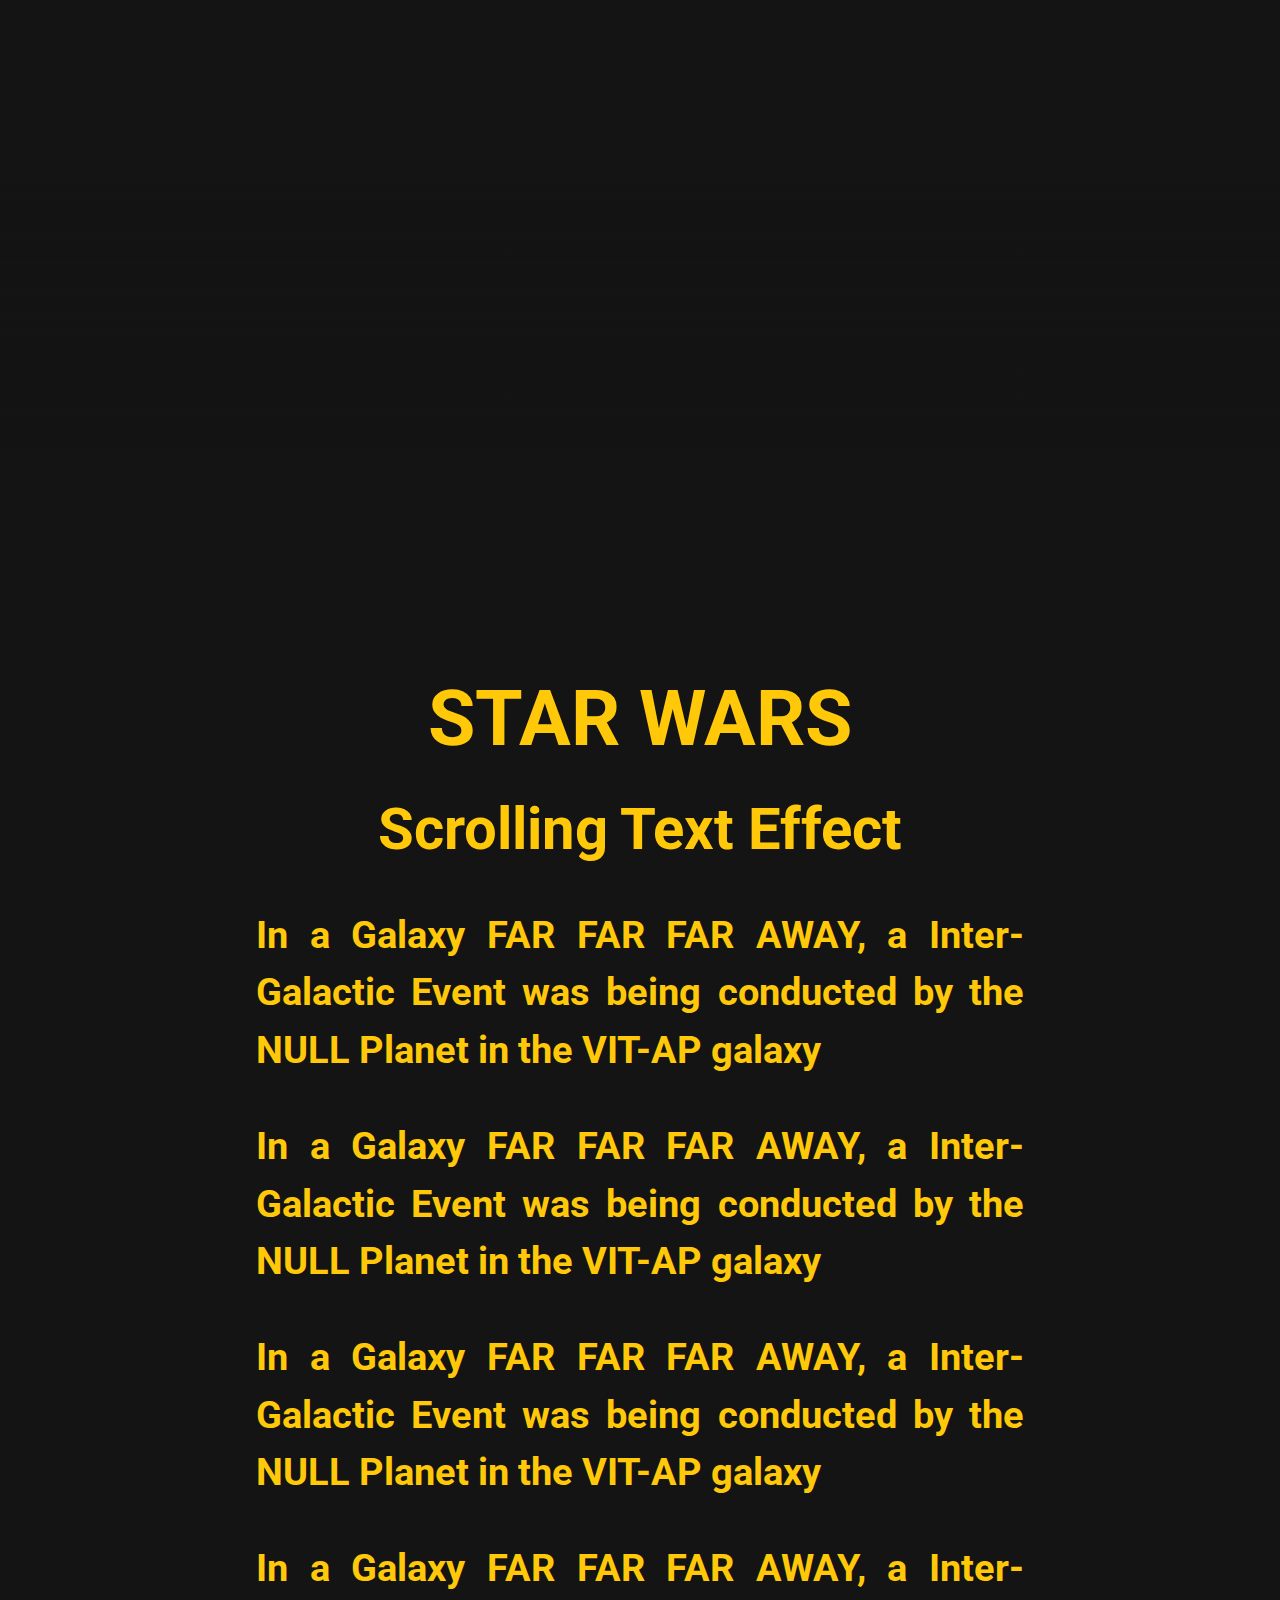
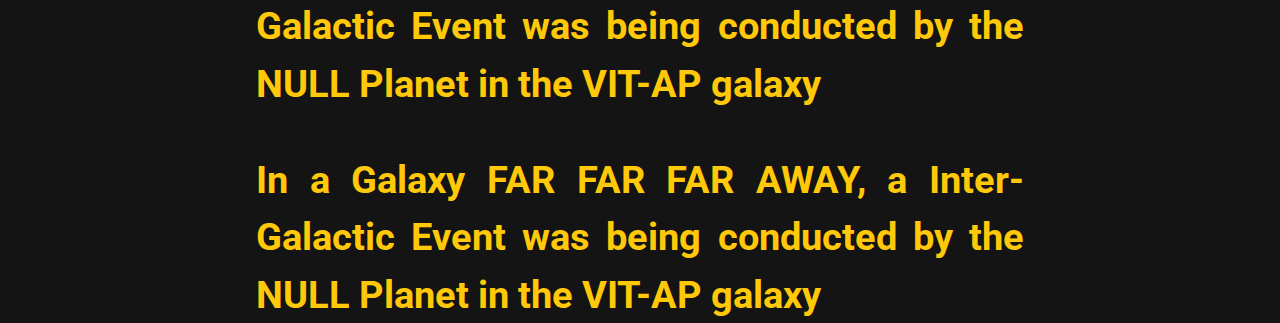
==== starwars.html @ bf1aac64 "Add files via upload" ====
<html lang="en">
<head>
  <meta charset="UTF-8">
  <meta name="viewport" content="width=device-width, initial-scale=1.0">
  <link rel="stylesheet" href="styless.css">
  <title>Document</title>
</head>
<body>
  <div class="wrapper">
    <div class="scroll-text">
      <h1>STAR WARS</h1>
      <h2>Scrolling Text Effect</h2>
      <p>In a Galaxy FAR FAR FAR AWAY, a Inter-Galactic Event was being conducted by the NULL Planet in the VIT-AP galaxy</p>
      <p>In a Galaxy FAR FAR FAR AWAY, a Inter-Galactic Event was being conducted by the NULL Planet in the VIT-AP galaxy</p>
      <p>In a Galaxy FAR FAR FAR AWAY, a Inter-Galactic Event was being conducted by the NULL Planet in the VIT-AP galaxy</p>
      <p>In a Galaxy FAR FAR FAR AWAY, a Inter-Galactic Event was being conducted by the NULL Planet in the VIT-AP galaxy</p>
      <p>In a Galaxy FAR FAR FAR AWAY, a Inter-Galactic Event was being conducted by the NULL Planet in the VIT-AP galaxy</p>
    </div>
  </div>
</body>
</html>
---- styless.css ----
@import url('https://fonts.googleapis.com/css2?family=Roboto:wght@500;700&display=swap');

body {
  background: rgb(20,20,20);
  overflow: hidden;
  font-family: 'Roboto';
  /* push down the the wrapper by half the page */
  margin: 50% 0 0 0;
  position: relative;
}
body::after {
  content: '';
  position: fixed;
  top: 0;
  width: 100%;
  height: 50%;
  /* background to fade out the text as it goes up */
  background: linear-gradient(180deg, rgba(20,20,20,1) 40%, rgba(20,20,20,0) 100%);
}
.wrapper {
  display: flex;
  height: 100%;
  width: 60%;
  margin: 0 auto;
  /* perspective gives us a 3d space within the element to work with*/
  /* perspective also has the effect of pushing the content "down" */
  perspective: 450px;
}
.scroll-text {
  color: #ffc909;
  font-size: 3vw;
  line-height: 1.5em;
  font-weight: bold;
  text-align: justify;
  position: relative;
  animation: scroll 60s linear forwards;
}
h1,h2 {
  text-align: center;
}

@keyframes scroll {
	from { top: 0; transform: translateZ(0) rotateX(20deg); }
	to { top: -7500px; transform: translateZ(-2500px) rotateX(21deg); }
}
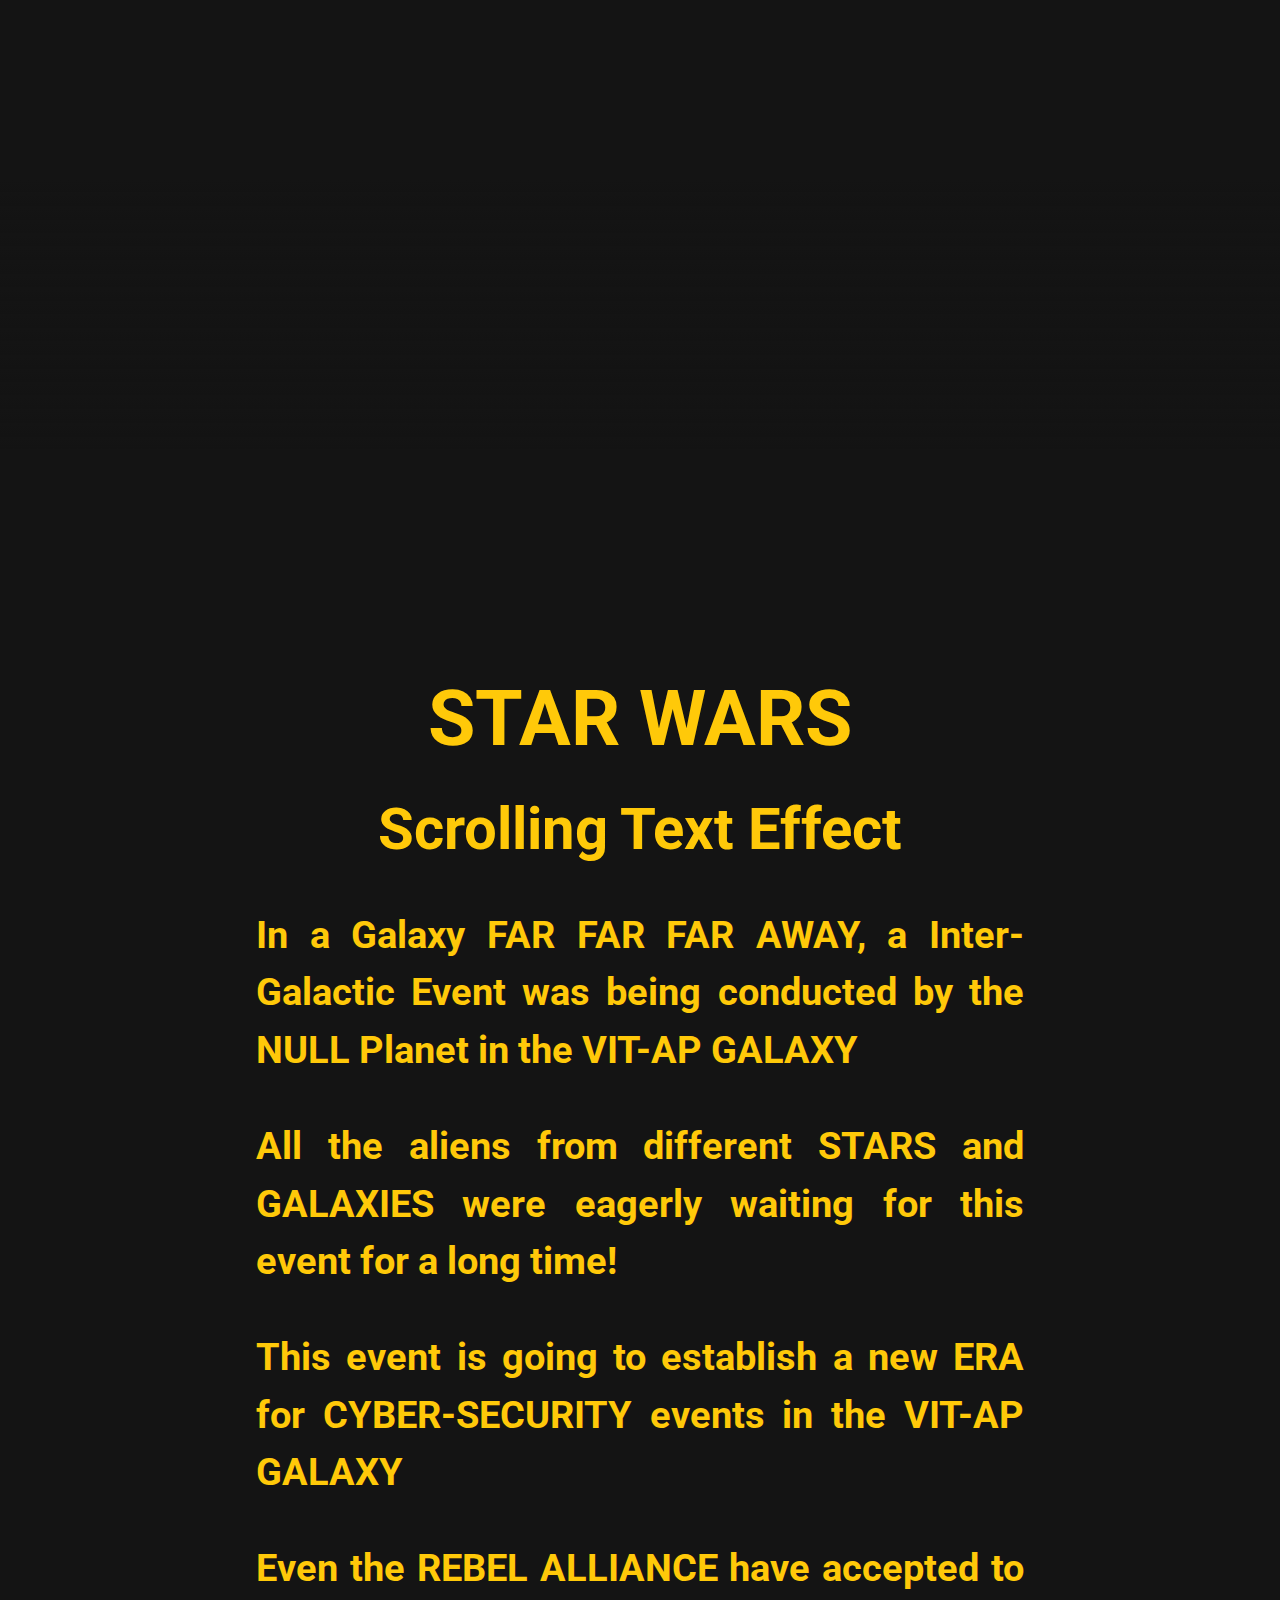
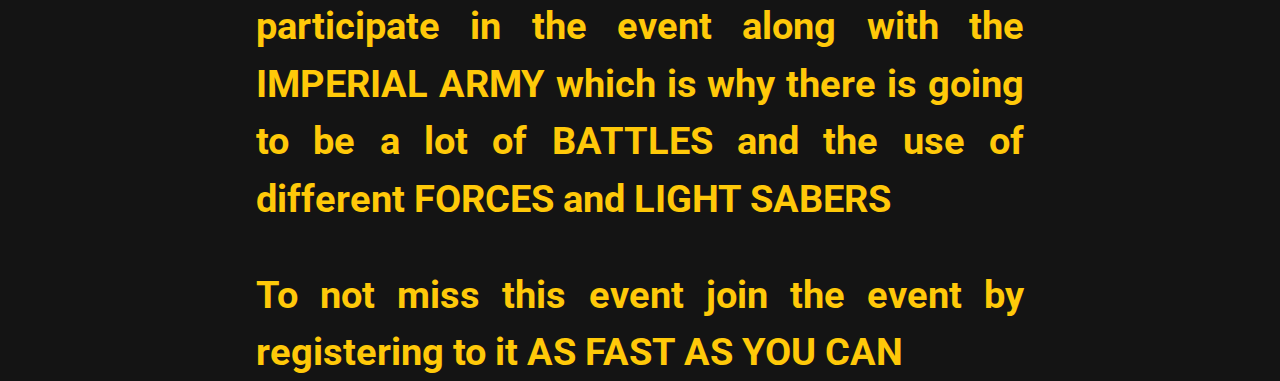
==== commit eb065b2a: "starwars.html" ====
--- a/starwars.html
+++ b/starwars.html
@@ -10,12 +10,10 @@
     <div class="scroll-text">
       <h1>STAR WARS</h1>
       <h2>Scrolling Text Effect</h2>
-      <p>In a Galaxy FAR FAR FAR AWAY, a Inter-Galactic Event was being conducted by the NULL Planet in the VIT-AP galaxy</p>
-      <p>In a Galaxy FAR FAR FAR AWAY, a Inter-Galactic Event was being conducted by the NULL Planet in the VIT-AP galaxy</p>
-      <p>In a Galaxy FAR FAR FAR AWAY, a Inter-Galactic Event was being conducted by the NULL Planet in the VIT-AP galaxy</p>
-      <p>In a Galaxy FAR FAR FAR AWAY, a Inter-Galactic Event was being conducted by the NULL Planet in the VIT-AP galaxy</p>
-      <p>In a Galaxy FAR FAR FAR AWAY, a Inter-Galactic Event was being conducted by the NULL Planet in the VIT-AP galaxy</p>
+      <p>In a Galaxy FAR FAR FAR AWAY, a Inter-Galactic Event was being conducted by the NULL Planet in the VIT-AP GALAXY</p>
+      <p>All the aliens from different STARS and GALAXIES were eagerly waiting for this event for a long time!</p>
+      <p>This event is going to establish a new ERA for CYBER-SECURITY events in the VIT-AP GALAXY</p>
+      <p>Even the REBEL ALLIANCE have accepted to participate in the event along with the IMPERIAL ARMY which is why there is going to be a lot of BATTLES and the use of different FORCES and LIGHT SABERS</p>
+      <p>To not miss this event join the event by registering to it AS FAST AS YOU CAN</p>
     </div>
   </div>
-</body>
-</html>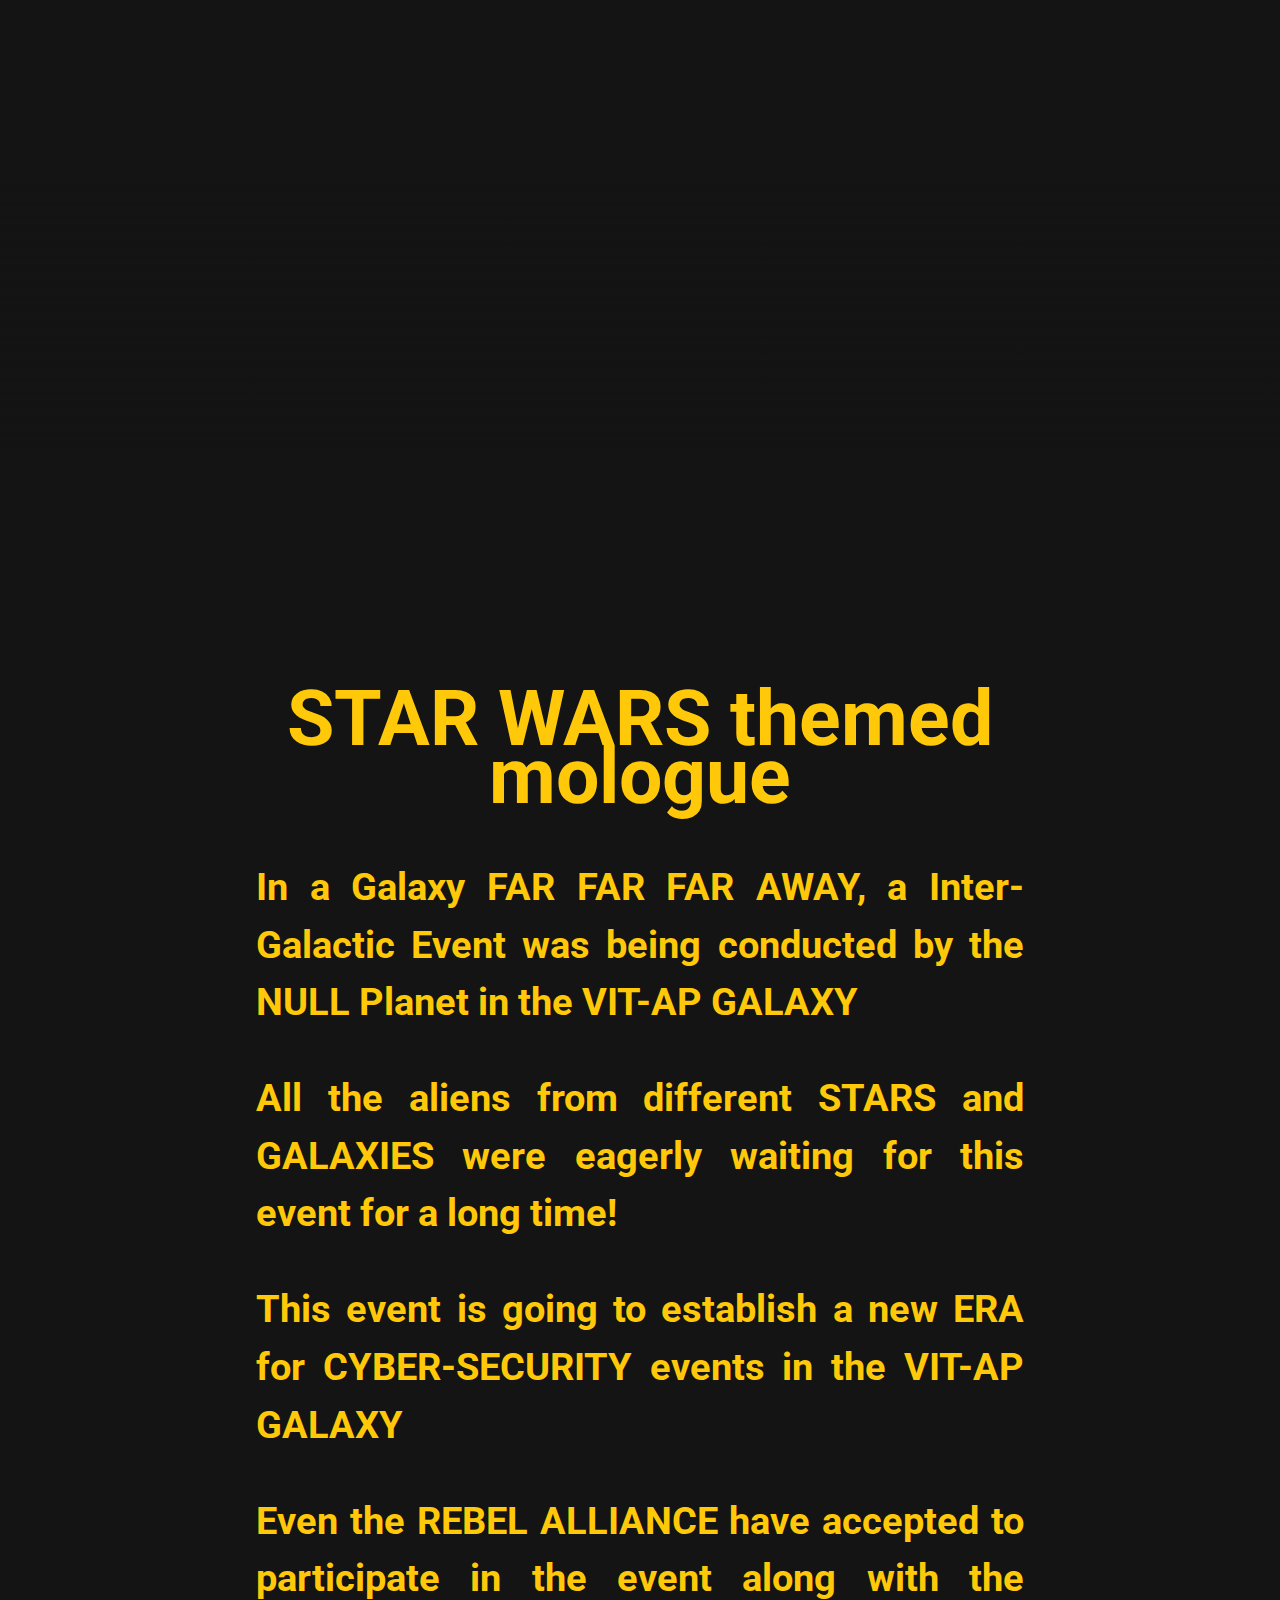
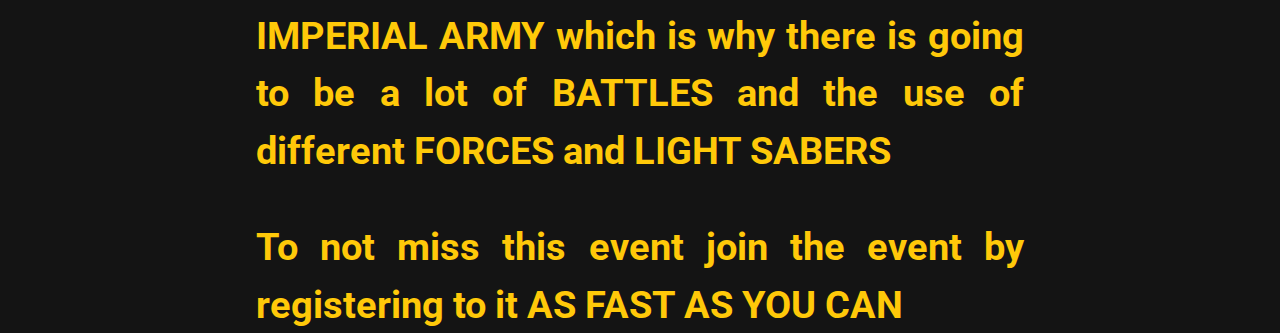
==== commit 9834b0c8: "starwars.html" ====
--- a/starwars.html
+++ b/starwars.html
@@ -8,8 +8,8 @@
 <body>
   <div class="wrapper">
     <div class="scroll-text">
-      <h1>STAR WARS</h1>
-      <h2>Scrolling Text Effect</h2>
+      <h1>STAR WARS themed mologue</h1>
+      
       <p>In a Galaxy FAR FAR FAR AWAY, a Inter-Galactic Event was being conducted by the NULL Planet in the VIT-AP GALAXY</p>
       <p>All the aliens from different STARS and GALAXIES were eagerly waiting for this event for a long time!</p>
       <p>This event is going to establish a new ERA for CYBER-SECURITY events in the VIT-AP GALAXY</p>
